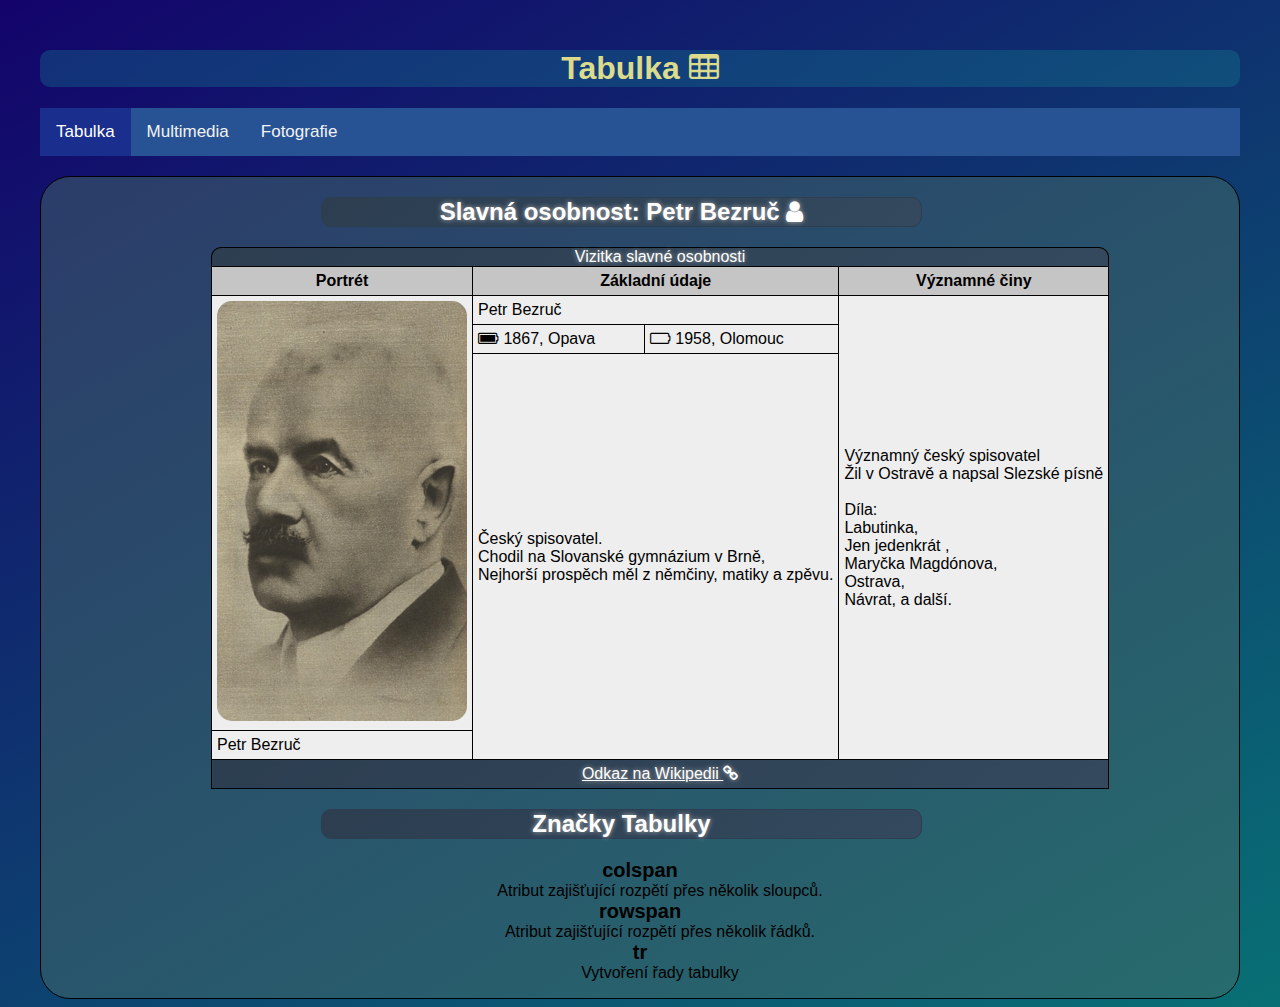
==== index.html @ 6070855c "webove stranky" ====
<!DOCTYPE html>
<html lang="en">
<head>
    <meta charset="UTF-8">
    <meta http-equiv="X-UA-Compatible" content="IE=edge">
    <meta name="viewport" content="width=device-width, initial-scale=1.0">
    <link rel="stylesheet" href="style.css">
    <link rel="stylesheet" href="https://cdnjs.cloudflare.com/ajax/libs/font-awesome/4.7.0/css/font-awesome.css"
    integrity="sha512-5A8nwdMOWrSz20fDsjczgUidUBR8liPYU+WymTZP1lmY9G6Oc7HlZv156XqnsgNUzTyMefFTcsFH/tnJE/+xBg=="
    crossorigin="anonymous" />
    <title>HTML</title>
</head>
<body>
    <header>
        <h1>Tabulka  <i class="fa fa-table" aria-hidden="true"></i></h1>
    </header>
    <div class="topnav">
        <a class="active" href="table/table.html">Tabulka</a>
        <a href="multimedia/multimedia.html">Multimedia</a>
        <a href="foto/foto.html">Fotografie</a>
      </div>
      <main>
        <h2>Slavná osobnost: Petr Bezruč <i class="fa fa-user" aria-hidden="true"></i></h2>
        <table border="1">
            <caption>Vizitka slavné osobnosti</caption>
            <thead>
                <tr>
                    <th class="first">Portrét</th>
                    <th class="first" colspan="2">Základní údaje</th>
                    <th class="first">Významné činy</th>
                </tr>
            </thead>
            <tbody>
                <tr>
                    <td class="second" rowspan="3"><img class="petr" src="Petr_Bezruc.png" alt=""></td>
                    <td class="second" colspan="2">Petr Bezruč</td>
                    <td class="second" rowspan="4">Významný český spisovatel <br>Žil v Ostravě a napsal Slezské písně <br><br>Díla:
                        <br>Labutinka, <br>Jen jedenkrát
                        , <br>Maryčka Magdónova, <br>Ostrava, <br>Návrat, a další.
                    </td>
                </tr>
                <tr>
<td class="second"><i class="fa fa-battery-full" aria-hidden="true"></i> 1867, Opava</td>
                    <td class="second"><i class="fa fa-battery-empty" aria-hidden="true"></i> 1958, Olomouc</td>
                </tr>
                <tr>
                    <td class="second" rowspan="2" colspan="2"> Český spisovatel.<br>Chodil na Slovanské gymnázium v Brně,<br>
                        Nejhorší prospěch měl z němčiny, matiky a zpěvu.</td>
                </tr>
                <tr>
                    <td class="second">Petr Bezruč</td>
                </tr>
                <tr>
                    <td class="odkaz" colspan="4"><a href="https://cs.wikipedia.org/wiki/Petr_Bezruč"
                            target="_blank">Odkaz na Wikipedii <i class="fa fa-link" aria-hidden="true"></i></a></td>
                </tr>
            </tbody>
            <tfoot></tfoot>
        </table>
        <h2>Značky Tabulky</h2>
        <dl>
            <dt><strong>colspan</strong></dt>
            <dd>Atribut zajišťující rozpětí přes několik sloupců.</dd>
            <dt><strong>rowspan</strong></dt>
            <dd>Atribut zajišťující rozpětí přes několik řádků.</dd>
            <dt><strong>tr</strong></dt>
            <dd>Vytvoření řady tabulky</dd>
      </main>
</body>
</html>
---- style.css ----
/* Add a black background color to the top navigation */
.topnav {
    background-color: rgb(39, 83, 148);
    overflow: hidden;
  }
  
  /* Style the links inside the navigation bar */
  .topnav a {
    float: left;
    color: #f2f2f2;
    text-align: center;
    padding: 14px 16px;
    text-decoration: none;
    font-size: 17px;
  }
  
  /* Change the color of links on hover */
  .topnav a:hover {
    background-color: #ddd;
    color: black;
  }
  
  /* Add a color to the active/current link */
  .topnav a.active {
    background-color: #0b098681;
    color: white;
  }
  @import url(https://fonts.googleapis.com/css2?family=Raleway&display=swap%27);
  body {
      width: 1200px;
      margin-left: auto;
      margin-right: auto;
      font-family: 'Raleway', sans-serif;
  }
  body {
    background-image: linear-gradient(150deg, #13036b, #087074);
    min-height: 100vh;
}
  
  table, th, td {
      margin-left: 170px;
      background-color: white;
      border: 1px solid black;
      border-collapse: collapse;
      padding: 5px;
  }
  
  .petr {
      border-radius: 15px;
  }
  
  caption {
      color: white;
      text-shadow: 0px 0px 5px rgb(179, 179, 179);
      background-image: linear-gradient(140deg, #2c3e50, #34495e);
      border-top: 1px solid black;
      border-left: 1px solid black;
      border-right: 1px solid black;
      border-radius: 10px 10px 0px 0px;
  }
  
  .odkaz {
      text-align: center;
      color: white;
      text-shadow: 0px 0px 5px rgb(179, 179, 179);
      background-image: linear-gradient(140deg, #2c3e50, #34495e);
  }
  
  .first {
      background-color: rgb(197, 197, 197);
  }
  
  .second {
      background-color: rgb(238, 238, 238);
  }
  
  a {
      color: white;
  }
  
  a:hover {
      color: rgb(173, 173, 173);
      transition: 0.15s;
  }
  
  h2 {
      color: white;
      text-shadow: 0px 0px 5px rgb(179, 179, 179);
      text-align: center;
      border-radius: 10px;
      width: 50%;
      margin-left: 280px;
      background-image: linear-gradient(140deg, #2c3e50, #34495e);
      border: 1px solid #2c3e50;
  }
  
  header {
    background-color: rgba(19, 127, 146, 0.349);
    border-radius: 10px;
    margin-bottom: 10px;
    text-align: center;
    color: rgb(219, 219, 139);
    margin-top: 50px;
}

main {
    border: 1px solid rgb(0, 0, 0);
    border-radius: 30px;
    margin-top: 20px;
    background-color: #46686681;
}
  
  dl {
      text-align: center;
  }
  
  dt {
      font-size: 20px;
  }
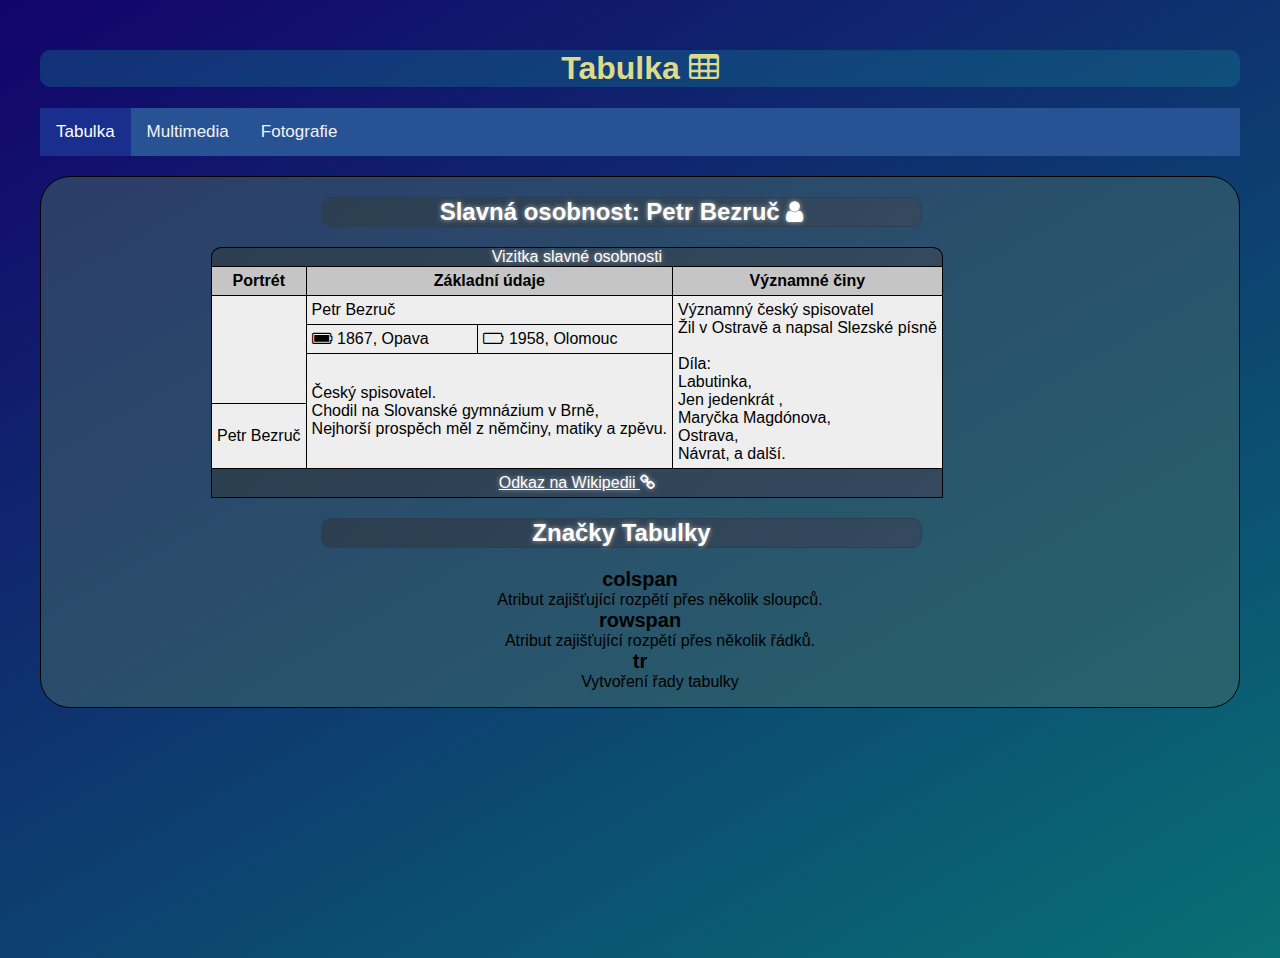
==== commit d96d86d3: "01 - Zaklad webove stranky" ====
--- a/index.html
+++ b/index.html
@@ -32,7 +32,7 @@
             </thead>
             <tbody>
                 <tr>
-                    <td class="second" rowspan="3"><img class="petr" src="Petr_Bezruc.png" alt=""></td>
+                    <td class="second" rowspan="3"><img class="petr" src="photos/Petr_Bezruc.png" alt=""></td>
                     <td class="second" colspan="2">Petr Bezruč</td>
                     <td class="second" rowspan="4">Významný český spisovatel <br>Žil v Ostravě a napsal Slezské písně <br><br>Díla:
                         <br>Labutinka, <br>Jen jedenkrát
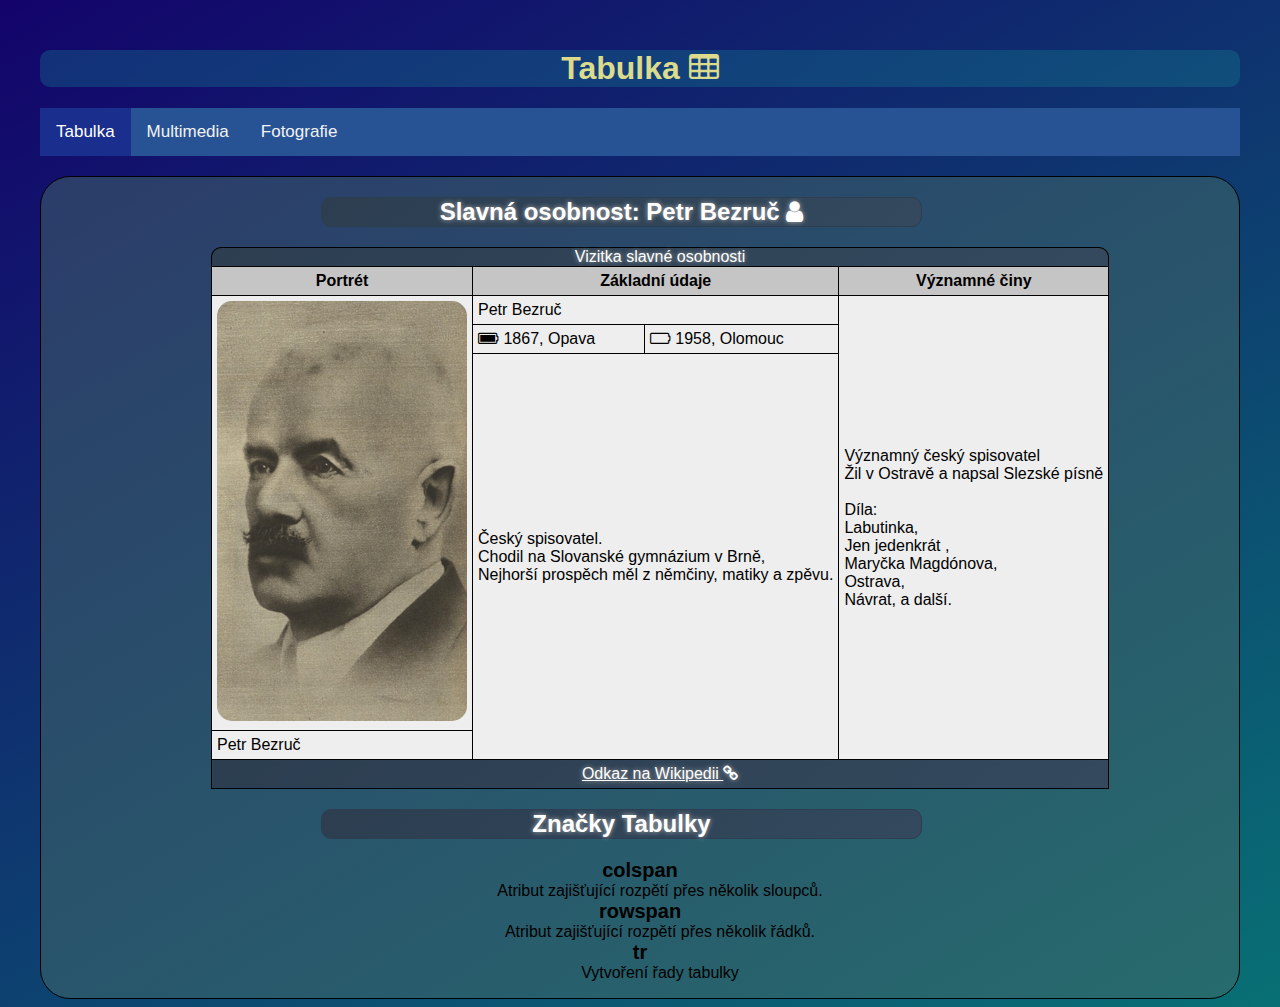
==== commit a72bc2d3: "Stránka" ====
--- a/index.html
+++ b/index.html
@@ -4,7 +4,7 @@
     <meta charset="UTF-8">
     <meta http-equiv="X-UA-Compatible" content="IE=edge">
     <meta name="viewport" content="width=device-width, initial-scale=1.0">
-    <link rel="stylesheet" href="style.css">
+    <link rel="stylesheet" href="css/style.css">
     <link rel="stylesheet" href="https://cdnjs.cloudflare.com/ajax/libs/font-awesome/4.7.0/css/font-awesome.css"
     integrity="sha512-5A8nwdMOWrSz20fDsjczgUidUBR8liPYU+WymTZP1lmY9G6Oc7HlZv156XqnsgNUzTyMefFTcsFH/tnJE/+xBg=="
     crossorigin="anonymous" />
--- a/css/style.css
+++ b/css/style.css
@@ -0,0 +1,119 @@
+/* Add a black background color to the top navigation */
+.topnav {
+    background-color: rgb(39, 83, 148);
+    overflow: hidden;
+  }
+  
+  /* Style the links inside the navigation bar */
+  .topnav a {
+    float: left;
+    color: #f2f2f2;
+    text-align: center;
+    padding: 14px 16px;
+    text-decoration: none;
+    font-size: 17px;
+  }
+  
+  /* Change the color of links on hover */
+  .topnav a:hover {
+    background-color: #ddd;
+    color: black;
+  }
+  
+  /* Add a color to the active/current link */
+  .topnav a.active {
+    background-color: #0b098681;
+    color: white;
+  }
+  @import url(https://fonts.googleapis.com/css2?family=Raleway&display=swap%27);
+  body {
+      width: 1200px;
+      margin-left: auto;
+      margin-right: auto;
+      font-family: 'Raleway', sans-serif;
+  }
+  body {
+    background-image: linear-gradient(150deg, #13036b, #087074);
+    min-height: 100vh;
+}
+  
+  table, th, td {
+      margin-left: 170px;
+      background-color: white;
+      border: 1px solid black;
+      border-collapse: collapse;
+      padding: 5px;
+  }
+  
+  .petr {
+      border-radius: 15px;
+  }
+  
+  caption {
+      color: white;
+      text-shadow: 0px 0px 5px rgb(179, 179, 179);
+      background-image: linear-gradient(140deg, #2c3e50, #34495e);
+      border-top: 1px solid black;
+      border-left: 1px solid black;
+      border-right: 1px solid black;
+      border-radius: 10px 10px 0px 0px;
+  }
+  
+  .odkaz {
+      text-align: center;
+      color: white;
+      text-shadow: 0px 0px 5px rgb(179, 179, 179);
+      background-image: linear-gradient(140deg, #2c3e50, #34495e);
+  }
+  
+  .first {
+      background-color: rgb(197, 197, 197);
+  }
+  
+  .second {
+      background-color: rgb(238, 238, 238);
+  }
+  
+  a {
+      color: white;
+  }
+  
+  a:hover {
+      color: rgb(173, 173, 173);
+      transition: 0.15s;
+  }
+  
+  h2 {
+      color: white;
+      text-shadow: 0px 0px 5px rgb(179, 179, 179);
+      text-align: center;
+      border-radius: 10px;
+      width: 50%;
+      margin-left: 280px;
+      background-image: linear-gradient(140deg, #2c3e50, #34495e);
+      border: 1px solid #2c3e50;
+  }
+  
+  header {
+    background-color: rgba(19, 127, 146, 0.349);
+    border-radius: 10px;
+    margin-bottom: 10px;
+    text-align: center;
+    color: rgb(219, 219, 139);
+    margin-top: 50px;
+}
+
+main {
+    border: 1px solid rgb(0, 0, 0);
+    border-radius: 30px;
+    margin-top: 20px;
+    background-color: #46686681;
+}
+  
+  dl {
+      text-align: center;
+  }
+  
+  dt {
+      font-size: 20px;
+  }